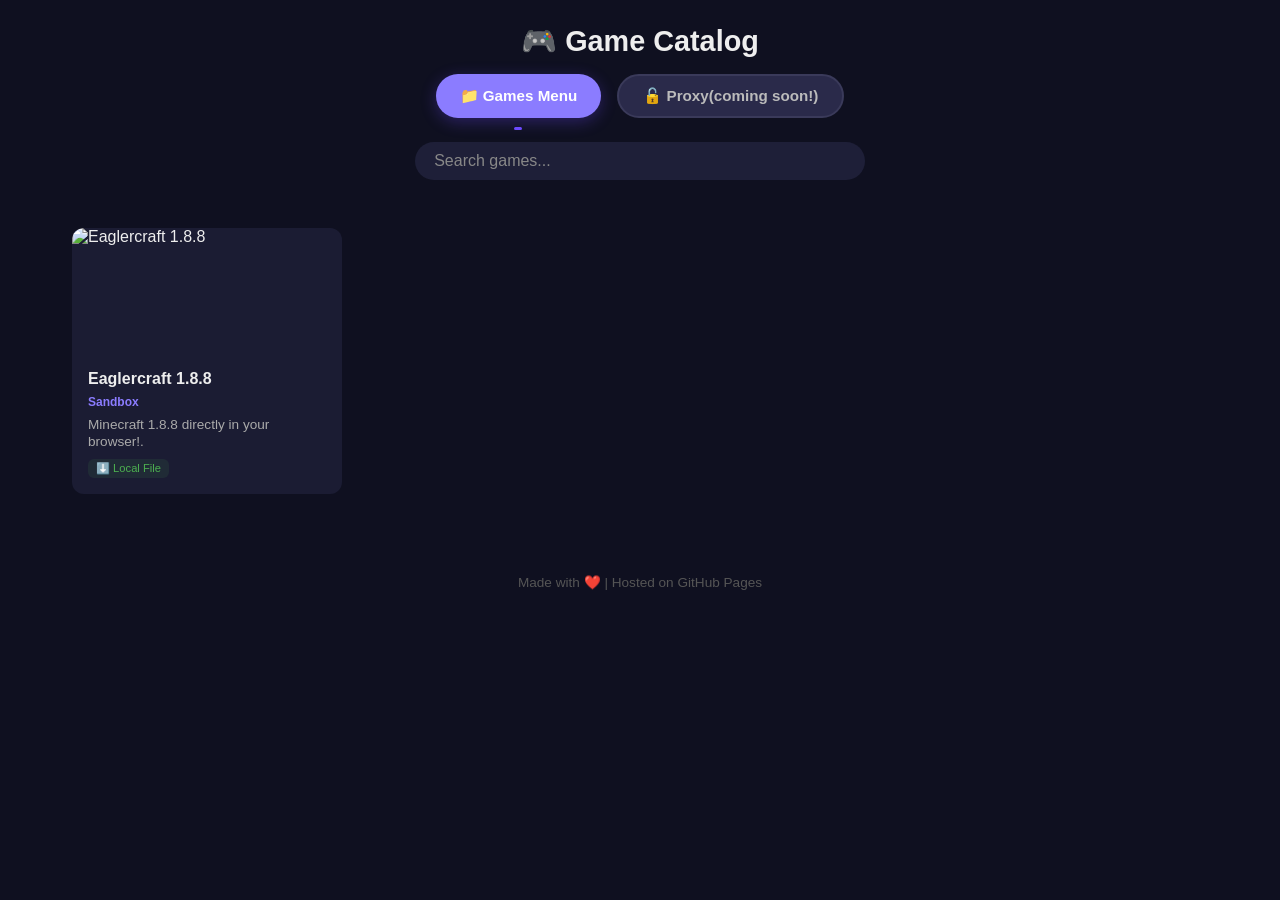
==== index.html @ db25a91d "Update title and header text in index.html" ====
<!DOCTYPE html>
<html lang="en">
<head>
  <meta charset="UTF-8" />
  <meta name="viewport" content="width=device-width, initial-scale=1.0" />
  <title>OverlineDev's Game Catalog</title>
  <link rel="stylesheet" href="style.css" />
</head>
<body data-games='["eaglercraft1-8-8.json"]'>
  <header>
    <h1>🎮 Game Catalog</h1>
    
    <!-- Navigation Buttons -->
    <div class="nav-buttons">
      <a href="/" class="nav-btn active" id="games-menu-btn">
        📁 Games Menu
      </a>
      <a href="/proxy.html" class="nav-btn" id="proxy-btn">
        🔓 Proxy(coming soon!)
      </a>
    </div>

    <!-- Search Bar (shows below nav on desktop) -->
    <input type="text" id="search" placeholder="Search games..." onkeyup="filterGames()" />
  </header>

  <div id="games-grid"></div>

  <footer>
    <p>Made with ❤️ | Hosted on GitHub Pages</p>
  </footer>

  <script src="app.js"></script>
</body>
</html>
---- style.css ----
* {
  margin: 0;
  padding: 0;
  box-sizing: border-box;
}

body {
  font-family: -apple-system, BlinkMacSystemFont, "Segoe UI", Roboto, sans-serif;
  background: #0f1020;
  color: #eee;
  min-height: 100vh;
}

header {
  text-align: center;
  padding: 1.5rem 1rem 2rem;
}

header h1 {
  font-size: 1.8rem;
  margin-bottom: 1rem;
}

/* Navigation Buttons */
.nav-buttons {
  display: flex;
  justify-content: center;
  gap: 1rem;
  margin-bottom: 1.5rem;
  flex-wrap: wrap;
}

.nav-btn {
  display: inline-flex;
  align-items: center;
  gap: 0.4rem;
  padding: 0.7rem 1.5rem;
  border-radius: 999px;
  text-decoration: none;
  font-size: 0.95rem;
  font-weight: 600;
  transition: all 0.2s ease;
}

/* Games Menu Button */
.nav-btn#games-menu-btn {
  background: #6d4aff;
  color: #fff;
}

.nav-btn#games-menu-btn:hover,
.nav-btn#games-menu-btn.active {
  background: #8b7cff;
  box-shadow: 0 4px 16px rgba(109, 74, 255, 0.3);
}

/* Proxy Button */
.nav-btn#proxy-btn {
  background: #2a2a4a;
  color: #bbb;
  border: 2px solid #3a3a5a;
}

.nav-btn#proxy-btn:hover {
  background: #3a3a5a;
  color: #fff;
  border-color: #4a4a6a;
}

/* Active state indicator */
.nav-btn.active {
  position: relative;
}

.nav-btn.active::after {
  content: '';
  position: absolute;
  bottom: -12px;
  left: 50%;
  transform: translateX(-50%);
  width: 8px;
  height: 3px;
  background: #6d4aff;
  border-radius: 2px;
}

/* Search Bar */
#search {
  width: 100%;
  max-width: 450px;
  padding: 0.6rem 1.2rem;
  border: none;
  border-radius: 999px;
  background: #1e1f38;
  color: #eee;
  font-size: 1rem;
  outline: none;
}

#search:focus {
  box-shadow: 0 0 0 3px rgba(109, 74, 255, 0.2);
}

#search::placeholder {
  color: #888;
}

/* Grid */
#games-grid {
  display: grid;
  grid-template-columns: repeat(auto-fill, minmax(220px, 1fr));
  gap: 1.2rem;
  padding: 1rem 2rem 3rem;
  max-width: 1200px;
  margin: 0 auto;
}

/* Card */
.game-card {
  background: #1b1c33;
  border-radius: 12px;
  overflow: hidden;
  text-decoration: none;
  color: inherit;
  transition: transform 0.15s ease, box-shadow 0.15s ease;
  position: relative;
}

.game-card:hover {
  transform: translateY(-4px);
  box-shadow: 0 8px 24px rgba(0, 0, 0, 0.4);
}

.game-card img,
.placeholder {
  width: 100%;
  height: 130px;
  object-fit: cover;
  display: block;
}

.placeholder {
  display: flex;
  align-items: center;
  justify-content: center;
  font-size: 3rem;
  background: #262846;
}

.card-info {
  padding: 0.8rem 1rem 1rem;
  position: relative;
}

.card-info h3 {
  font-size: 1rem;
  margin-bottom: 0.25rem;
}

.genre {
  display: inline-block;
  font-size: 0.75rem;
  color: #8b7cff;
  margin-bottom: 0.4rem;
  font-weight: 600;
}

.card-info p {
  font-size: 0.85rem;
  color: #aaa;
  line-height: 1.3;
}

.local-badge {
  display: inline-block;
  margin-top: 0.5rem;
  font-size: 0.7rem;
  color: #4caf50;
  background: rgba(76, 175, 80, 0.1);
  padding: 0.2rem 0.5rem;
  border-radius: 6px;
}

footer {
  text-align: center;
  padding: 2rem;
  color: #555;
  font-size: 0.85rem;
}
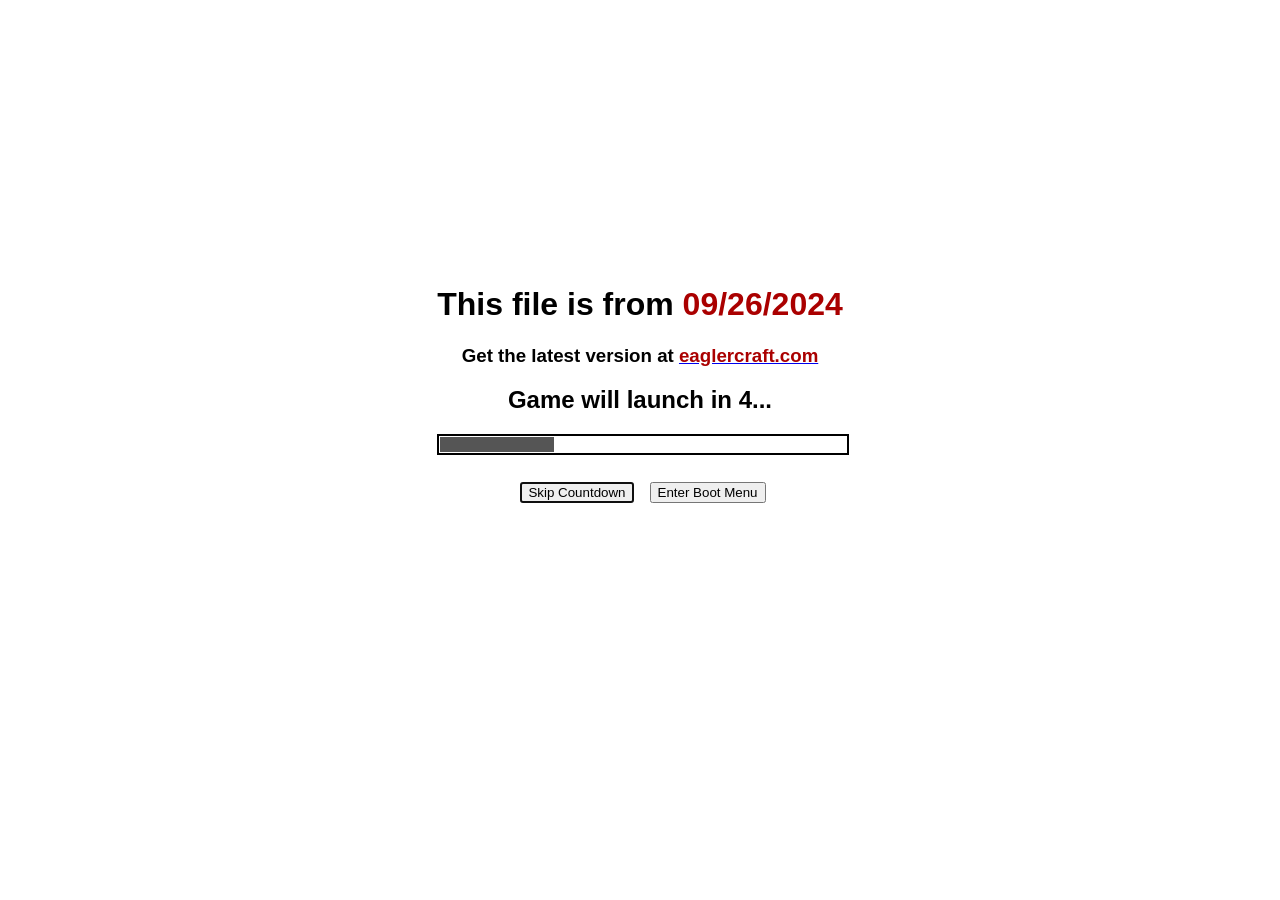
==== commit afb89821: "Reuploaded Eaglercraft 1.8.8 to fix error" ====
--- a/index.html
+++ b/index.html
@@ -1,35 +1,265 @@
-<!DOCTYPE html>
-<html lang="en">
-<head>
-  <meta charset="UTF-8" />
-  <meta name="viewport" content="width=device-width, initial-scale=1.0" />
-  <title>OverlineDev's Game Catalog</title>
-  <link rel="stylesheet" href="style.css" />
-</head>
-<body data-games='["eaglercraft1-8-8.json"]'>
-  <header>
-    <h1>🎮 Game Catalog</h1>
-    
-    <!-- Navigation Buttons -->
-    <div class="nav-buttons">
-      <a href="/" class="nav-btn active" id="games-menu-btn">
-        📁 Games Menu
-      </a>
-      <a href="/proxy.html" class="nav-btn" id="proxy-btn">
-        🔓 Proxy(coming soon!)
-      </a>
-    </div>
-
-    <!-- Search Bar (shows below nav on desktop) -->
-    <input type="text" id="search" placeholder="Search games..." onkeyup="filterGames()" />
-  </header>
-
-  <div id="games-grid"></div>
-
-  <footer>
-    <p>Made with ❤️ | Hosted on GitHub Pages</p>
-  </footer>
-
-  <script src="app.js"></script>
-</body>
-</html>
+<!DOCTYPE html>
+<html style="width:100%;height:100%;background-color:black;">
+<head>
+<meta charset="UTF-8" />
+<meta name="viewport" content="width=device-width, initial-scale=1.0, minimum-scale=1.0, maximum-scale=1.0" />
+<meta name="description" content="EaglercraftX 1.8 Offline" />
+<meta name="keywords" content="eaglercraft, eaglercraftx, minecraft, 1.8, 1.8.8" />
+<title>EaglercraftX 1.8</title>
+<meta property="og:locale" content="en-US" />
+<meta property="og:type" content="website" />
+<meta property="og:title" content="EaglercraftX 1.8" />
+<meta property="og:description" content="Play minecraft 1.8 in your browser" />
+<script type="text/javascript">
+"use strict";
+var relayId = Math.floor(Math.random() * 3);
+
+// %%%%%%%%% launch options %%%%%%%%%%%%
+
+window.eaglercraftXOptsHints = {
+	hintsVersion: 1,
+	container: "game_frame",
+	worldsDB: "worlds",
+	relays: [
+		{ addr: "wss://relay.deev.is/", comment: "lax1dude relay #1", primary: relayId === 0 },
+		{ addr: "wss://relay.lax1dude.net/", comment: "lax1dude relay #2", primary: relayId === 1 },
+		{ addr: "wss://relay.shhnowisnottheti.me/", comment: "ayunami relay #1", primary: relayId === 2 }
+	],
+	checkRelaysForUpdates: true
+};
+
+// %%%%%%%%%%%%%%%%%%%%%%%%%%%%%%%%%%%%%
+
+</script>
+<style type="eaglercraft" id="eaglercraftXClientSignature">[data-uri]</style>
+<style type="eaglercraft" id="eaglercraftXClientBundle">[data-uri]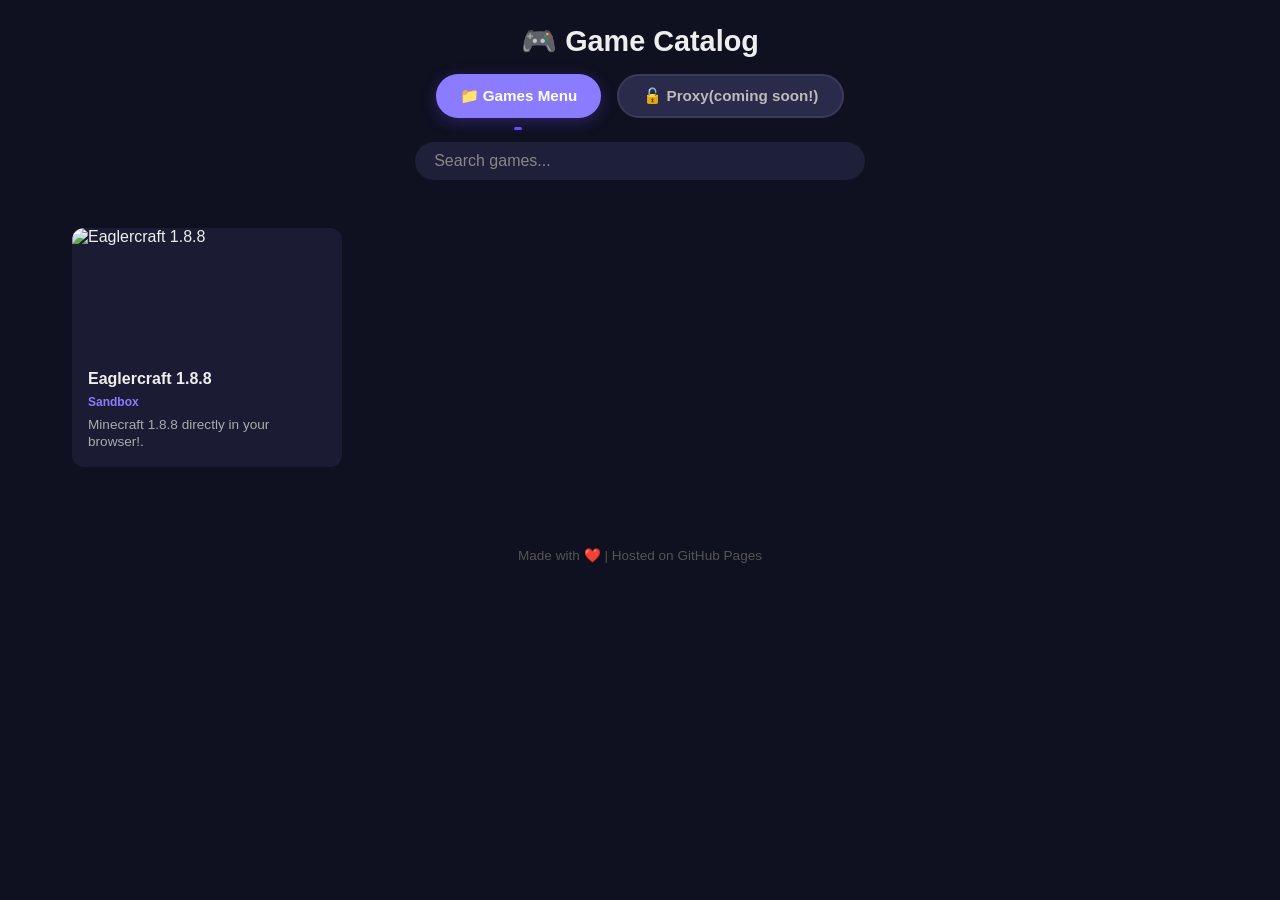
==== commit 4f652722: "Fixed error created while fixing error" ====
--- a/index.html
+++ b/index.html
@@ -1,265 +1,35 @@
-<!DOCTYPE html>
-<html style="width:100%;height:100%;background-color:black;">
-<head>
-<meta charset="UTF-8" />
-<meta name="viewport" content="width=device-width, initial-scale=1.0, minimum-scale=1.0, maximum-scale=1.0" />
-<meta name="description" content="EaglercraftX 1.8 Offline" />
-<meta name="keywords" content="eaglercraft, eaglercraftx, minecraft, 1.8, 1.8.8" />
-<title>EaglercraftX 1.8</title>
-<meta property="og:locale" content="en-US" />
-<meta property="og:type" content="website" />
-<meta property="og:title" content="EaglercraftX 1.8" />
-<meta property="og:description" content="Play minecraft 1.8 in your browser" />
-<script type="text/javascript">
-"use strict";
-var relayId = Math.floor(Math.random() * 3);
-
-// %%%%%%%%% launch options %%%%%%%%%%%%
-
-window.eaglercraftXOptsHints = {
-	hintsVersion: 1,
-	container: "game_frame",
-	worldsDB: "worlds",
-	relays: [
-		{ addr: "wss://relay.deev.is/", comment: "lax1dude relay #1", primary: relayId === 0 },
-		{ addr: "wss://relay.lax1dude.net/", comment: "lax1dude relay #2", primary: relayId === 1 },
-		{ addr: "wss://relay.shhnowisnottheti.me/", comment: "ayunami relay #1", primary: relayId === 2 }
-	],
-	checkRelaysForUpdates: true
-};
-
-// %%%%%%%%%%%%%%%%%%%%%%%%%%%%%%%%%%%%%
-
-</script>
-<style type="eaglercraft" id="eaglercraftXClientSignature">[data-uri]</style>
-<style type="eaglercraft" id="eaglercraftXClientBundle">[data-uri]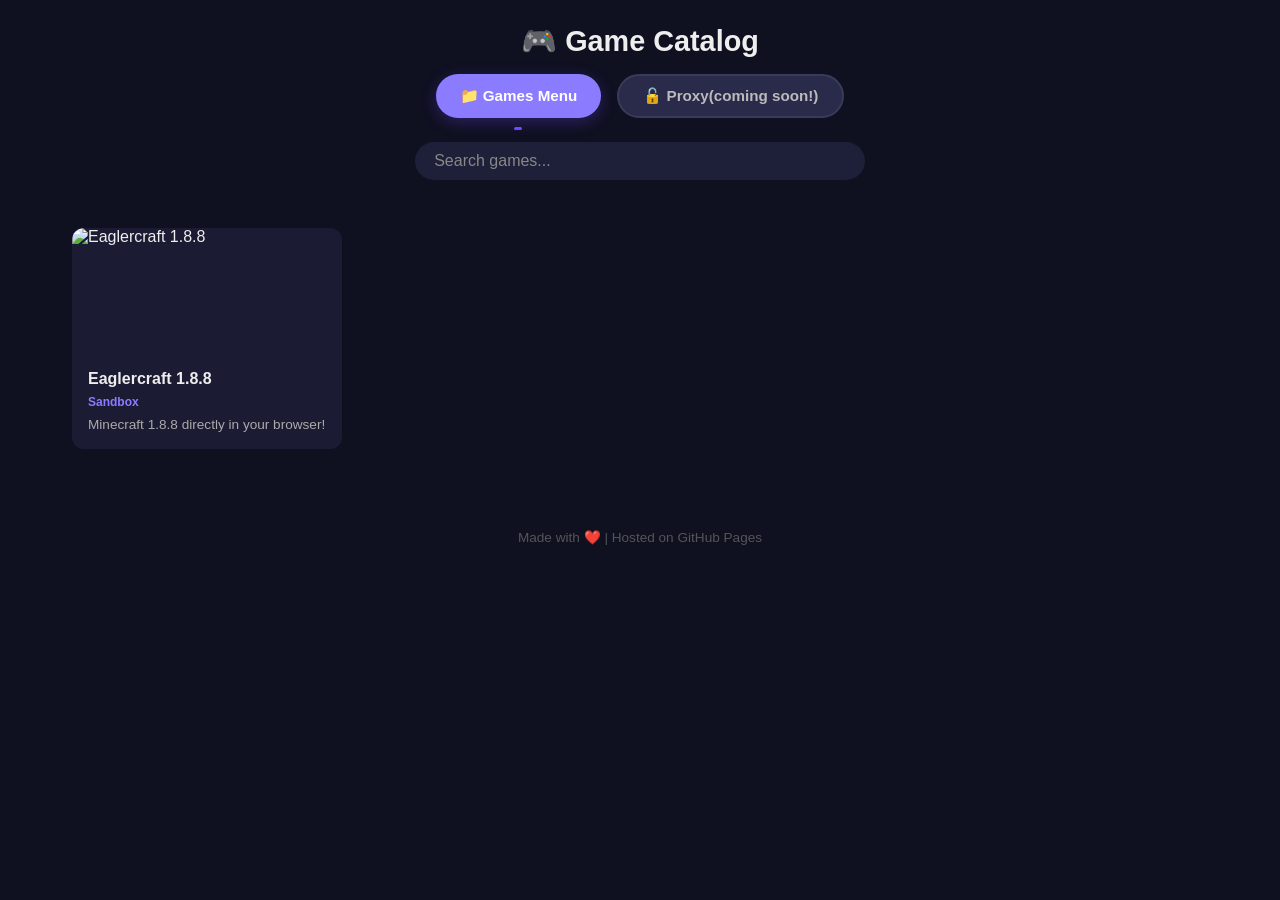
==== commit 0cba505c: "Put new game syntax into stuff" ====
--- a/index.html
+++ b/index.html
@@ -7,6 +7,9 @@
   <link rel="stylesheet" href="style.css" />
 </head>
 <body data-games='["eaglercraft1-8-8.json"]'>
+  <!-- <body data-games='["tisgame.json", "space-shooter.json", "puzzle-mania.json"]'> 
+  This is syntax for when new games added.
+  -->
   <header>
     <h1>🎮 Game Catalog</h1>
     
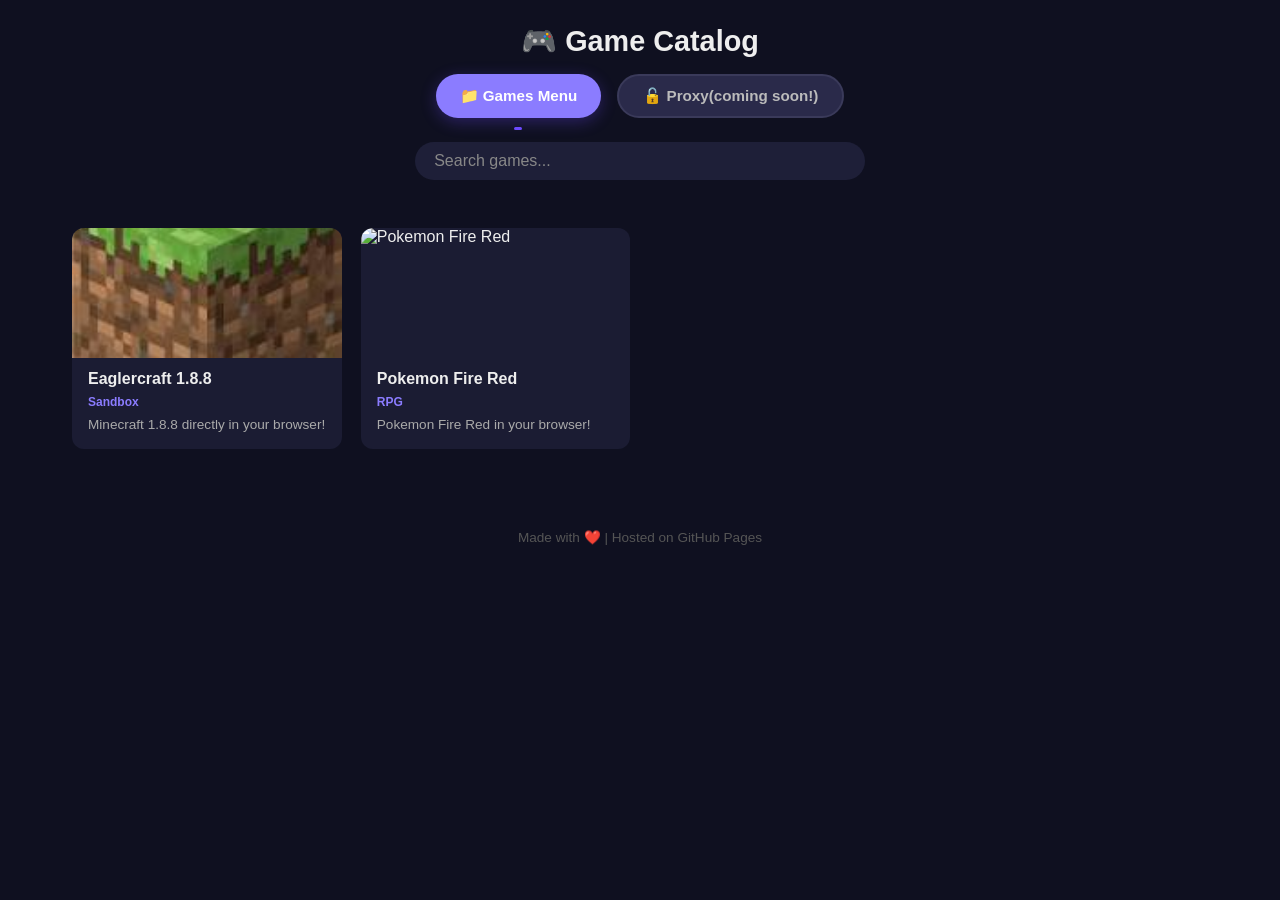
==== commit ffee8f83: "Add new game to data-games attribute in body" ====
--- a/index.html
+++ b/index.html
@@ -6,7 +6,7 @@
   <title>OverlineDev's Game Catalog</title>
   <link rel="stylesheet" href="style.css" />
 </head>
-<body data-games='["eaglercraft1-8-8.json"]'>
+<body data-games='["eaglercraft1-8-8.json", "pokemon_fire_red.json"]'>
   <!-- <body data-games='["tisgame.json", "space-shooter.json", "puzzle-mania.json"]'> 
   This is syntax for when new games added.
   -->
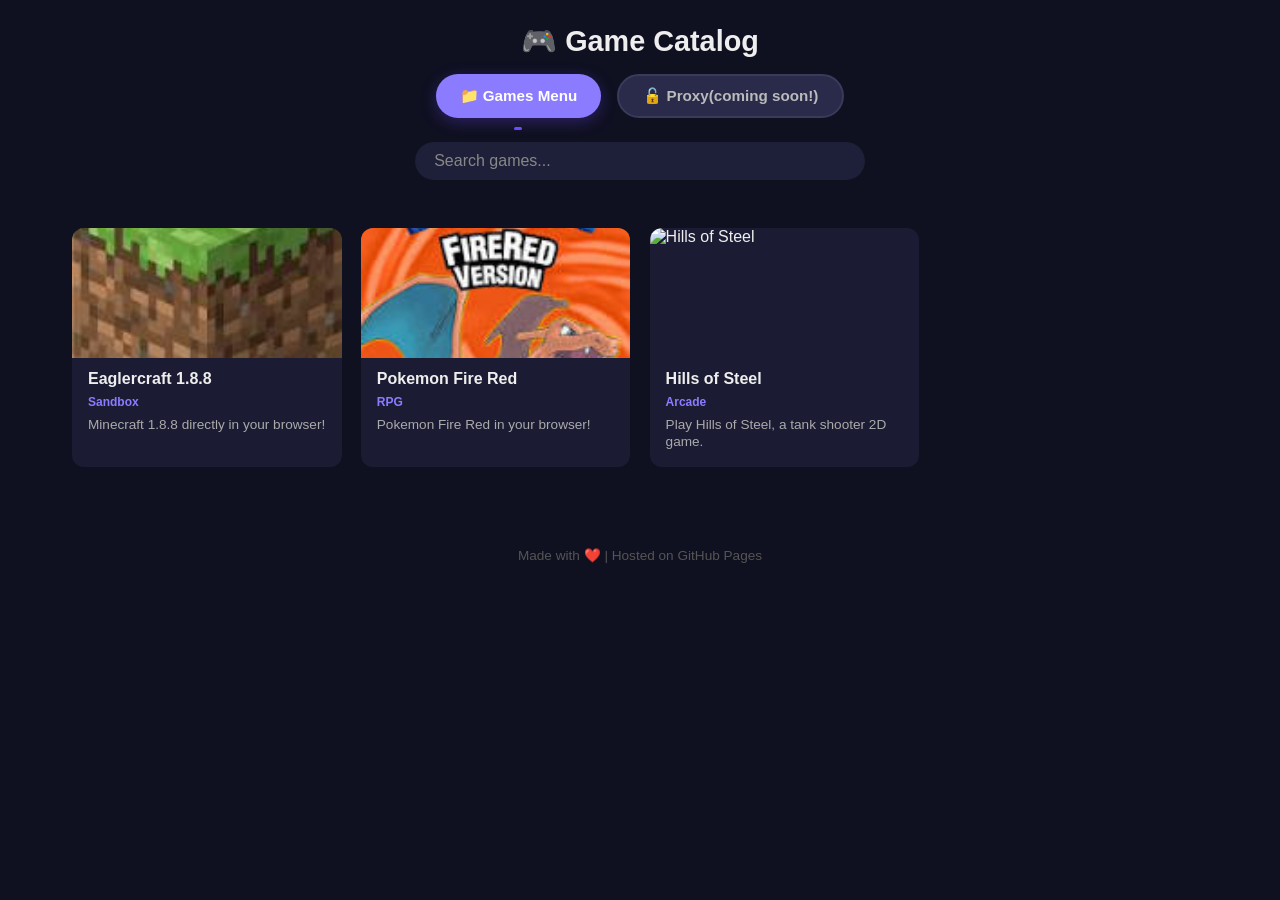
==== commit 479df8e2: "Add 'hills_of_steel.json' to data-games attribute" ====
--- a/index.html
+++ b/index.html
@@ -6,7 +6,7 @@
   <title>OverlineDev's Game Catalog</title>
   <link rel="stylesheet" href="style.css" />
 </head>
-<body data-games='["eaglercraft1-8-8.json", "pokemon_fire_red.json"]'>
+<body data-games='["eaglercraft1-8-8.json", "pokemon_fire_red.json", "hills_of_steel.json"]'>
   <!-- <body data-games='["tisgame.json", "space-shooter.json", "puzzle-mania.json"]'> 
   This is syntax for when new games added.
   -->
@@ -18,7 +18,7 @@
       <a href="/" class="nav-btn active" id="games-menu-btn">
         📁 Games Menu
       </a>
-      <a href="/proxy.html" class="nav-btn" id="proxy-btn">
+      <a href="./proxy.html" class="nav-btn" id="proxy-btn">
         🔓 Proxy(coming soon!)
       </a>
     </div>
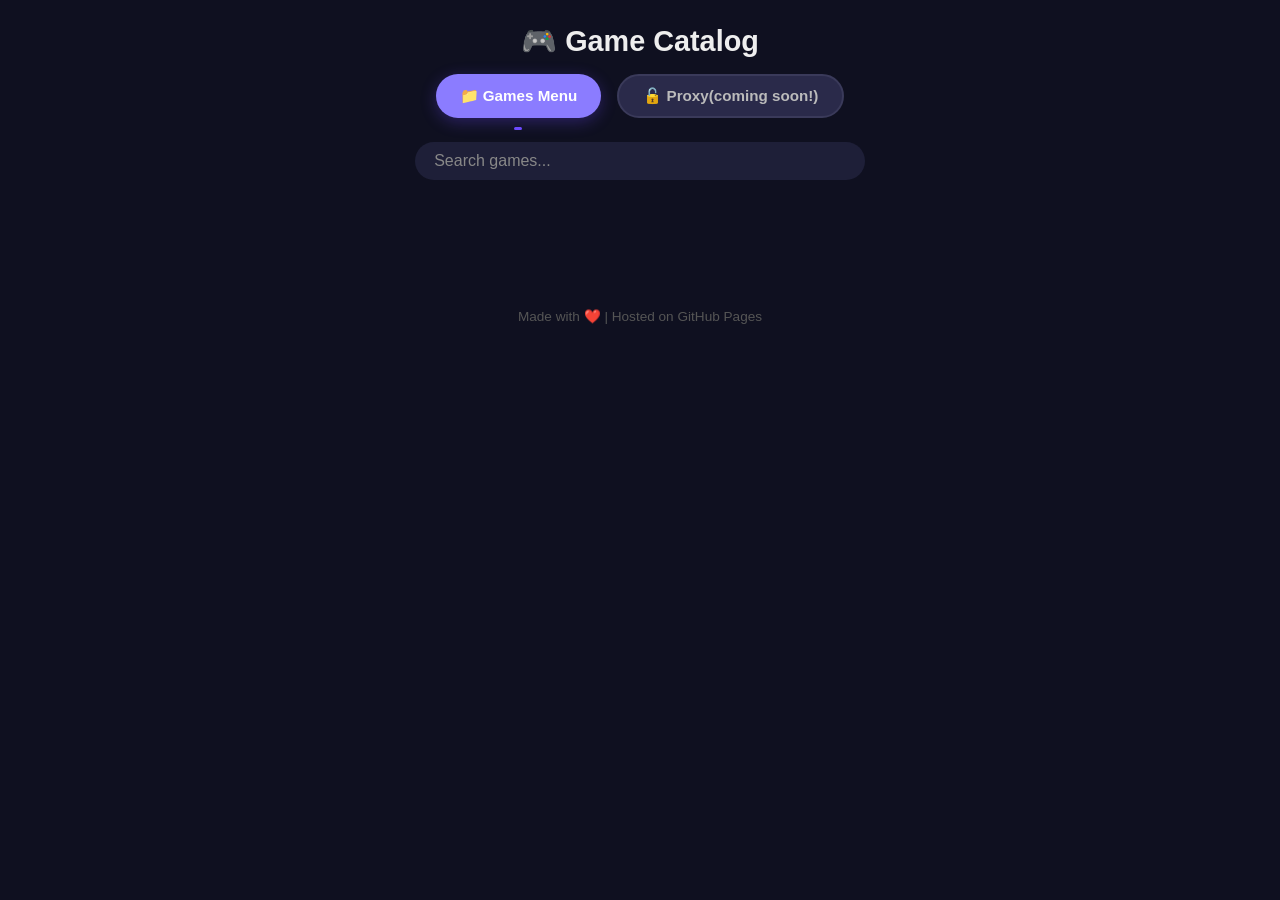
==== commit 397095ae: "Improve game catalog and contribution system" ====
--- a/index.html
+++ b/index.html
@@ -6,10 +6,8 @@
   <title>OverlineDev's Game Catalog</title>
   <link rel="stylesheet" href="style.css" />
 </head>
-<body data-games='["eaglercraft1-8-8.json", "pokemon_fire_red.json", "hills_of_steel.json"]'>
-  <!-- <body data-games='["tisgame.json", "space-shooter.json", "puzzle-mania.json"]'> 
-  This is syntax for when new games added.
-  -->
+<body>
+ 
   <header>
     <h1>🎮 Game Catalog</h1>
     
@@ -24,8 +22,12 @@
     </div>
 
     <!-- Search Bar (shows below nav on desktop) -->
-    <input type="text" id="search" placeholder="Search games..." onkeyup="filterGames()" />
-  </header>
+<input
+  type="text"
+  id="search"
+  placeholder="Search games..."
+  aria-label="Search games"
+/>  </header>
 
   <div id="games-grid"></div>
 
